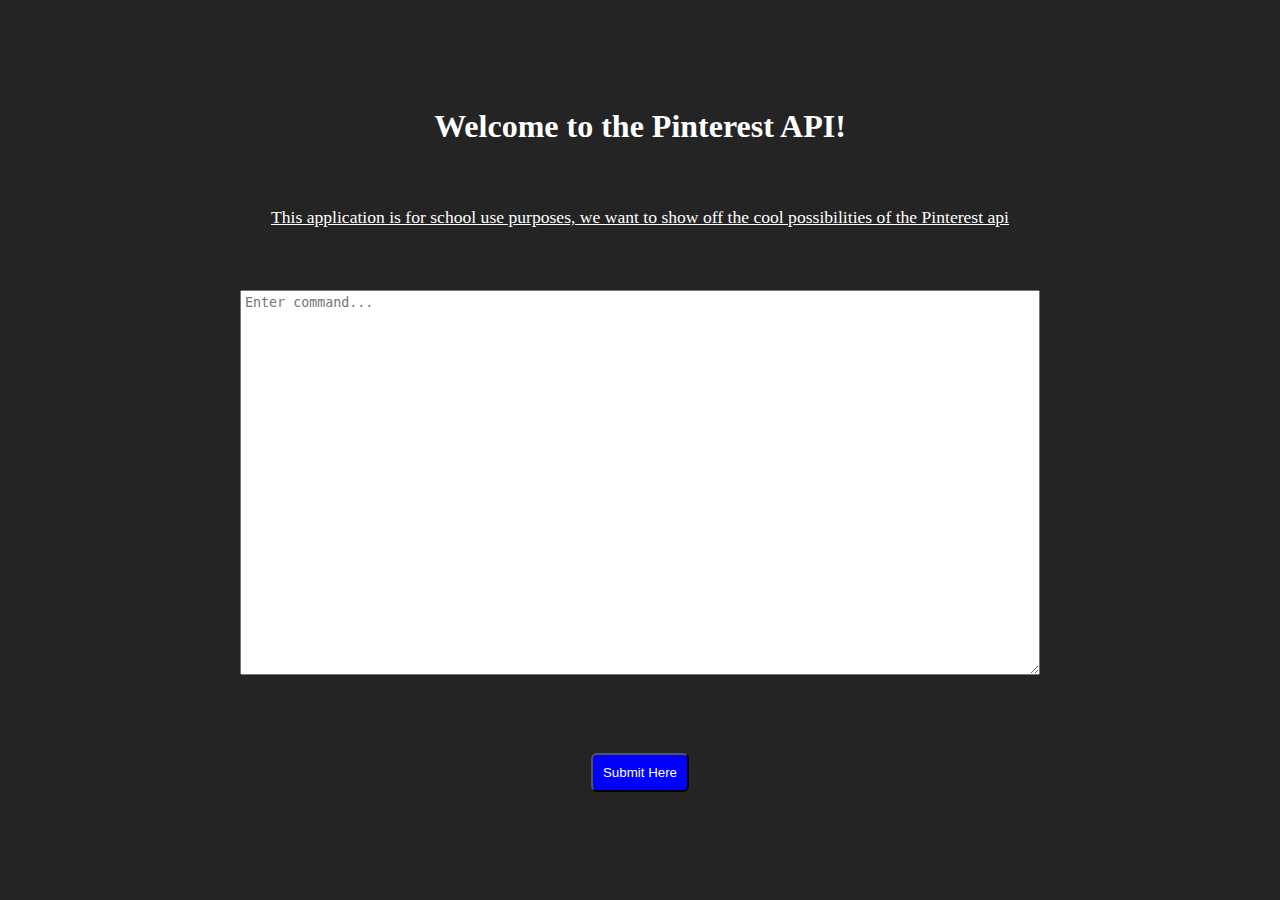
==== index.html @ 501745f6 "PinterestAPI" ====
<!DOCTYPE html>
<html lang="en">
<head>
    <meta charset="UTF-8">
    <title>Title</title>
    <link href="style.css" rel="stylesheet">
</head>
<body>


<div>
    <h1>Welcome to the Pinterest API!</h1>
    <p>This application is for school use purposes, we want to show off the cool possibilities of the Pinterest api</p>
    <textarea id="responsive-textarea" name="" placeholder="Enter command..." rows="25"></textarea>
    <button type="button">Submit Here</button>
</div>


</body>
</html>
---- style.css ----
* {
    margin: 0;
    padding: 0;
    box-sizing: border-box;
}

body {
    background-color: #242424;
    height: 100vh;
}

textarea {
    padding: 4px;
}

div {
    display: flex;
    justify-content: center;
    align-items: center;
    height: 100%;
    flex-direction: column;
    color: white;
    gap: 62px;
}

p {
    text-decoration: white solid underline;
    font-size: 1.1rem;
}

button {
    background-color: blue;
    color: white;
    padding: 10px;
    border-radius: 6px;
}

button:hover {
    background-color: #5fb9e6;
}

[type="button"] {
    margin-top: 16px;
}

@media (min-width: 768px) {
    #responsive-textarea {
        width: 90%; /* Adjust the width as needed */
        max-width: 800px; /* You can adjust this value to control the maximum width */
    }
}
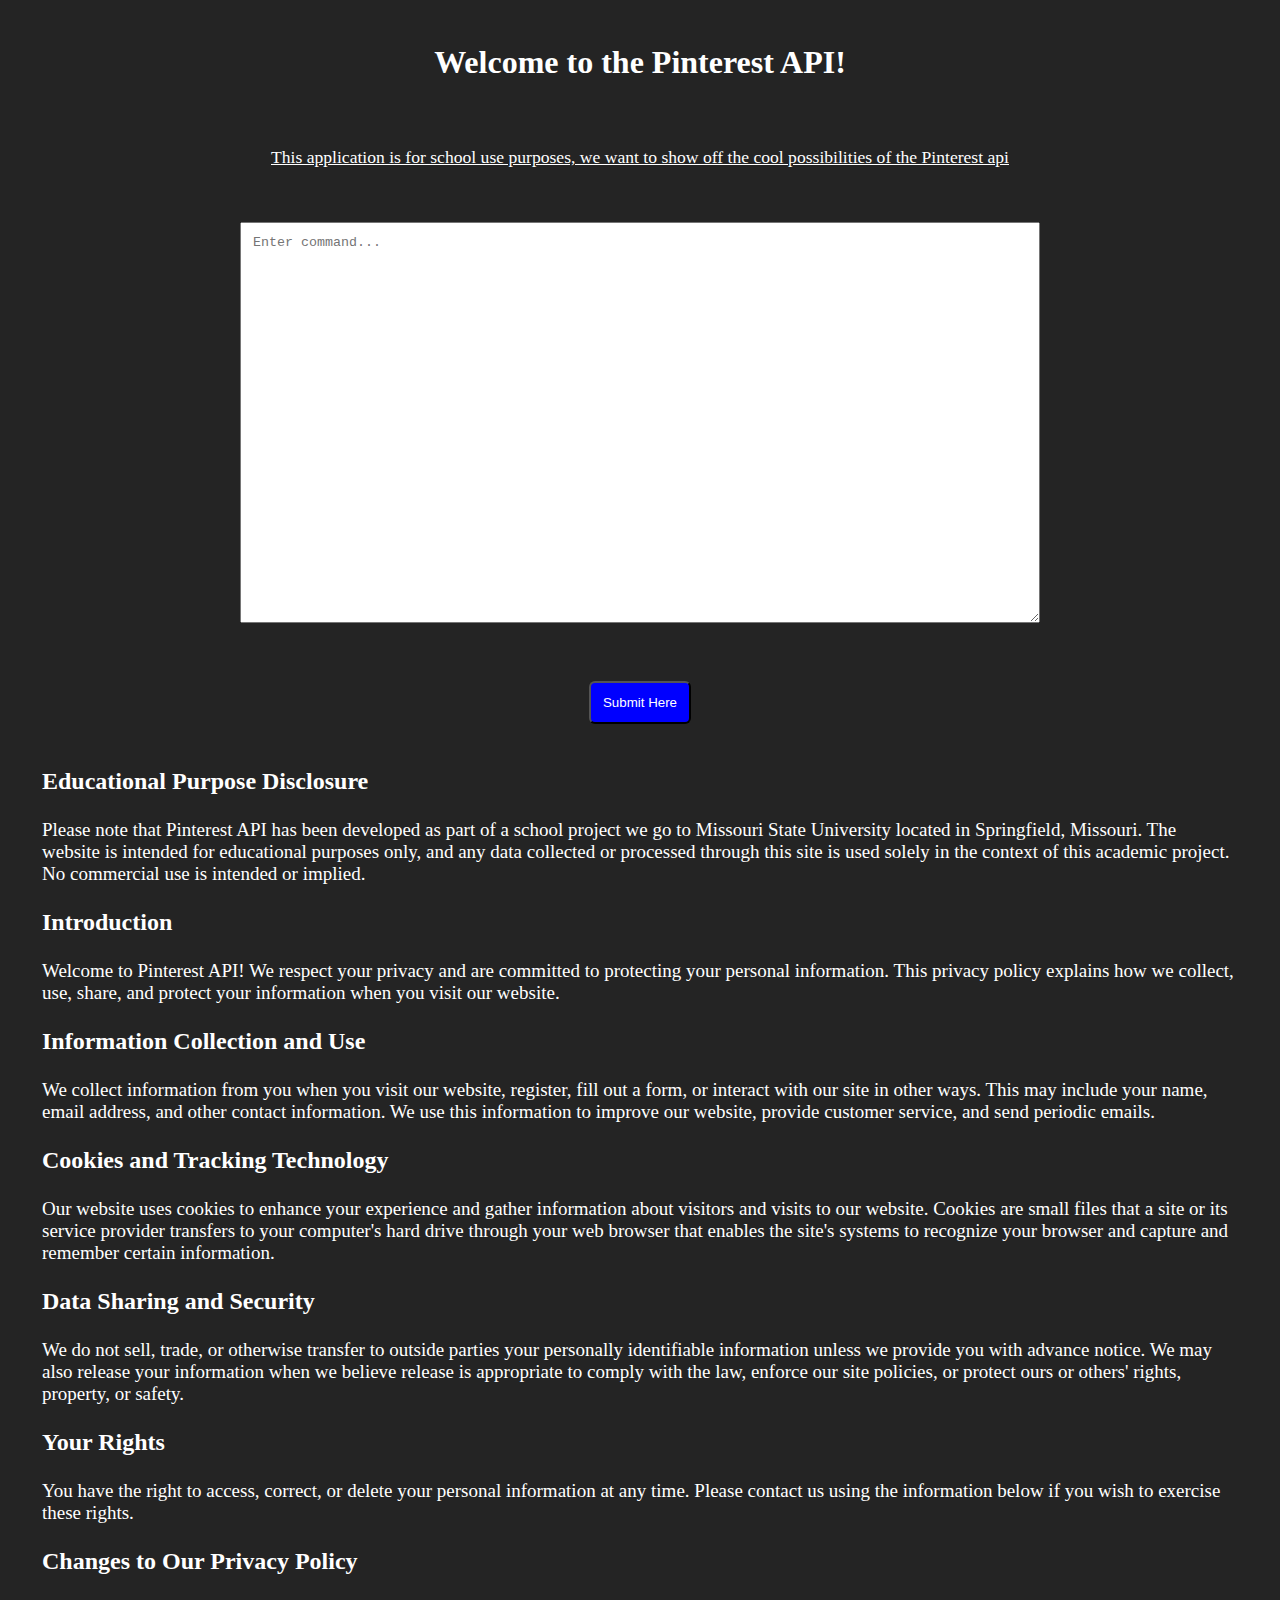
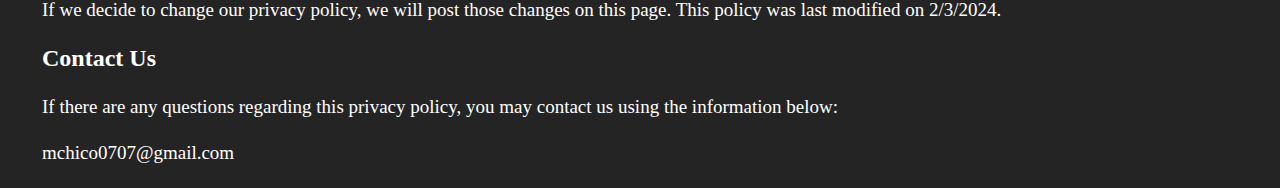
==== commit 66b95ce0: "PinterestAPI" ====
--- a/index.html
+++ b/index.html
@@ -8,11 +8,85 @@
 <body>
 
 
-<div>
-    <h1>Welcome to the Pinterest API!</h1>
-    <p>This application is for school use purposes, we want to show off the cool possibilities of the Pinterest api</p>
+<div class="welcome">
+    <h1 style="margin-top: 32px">Welcome to the Pinterest API!</h1>
+    <p class="p-style">This application is for school use purposes, we want to show off the cool possibilities of the
+        Pinterest api</p>
     <textarea id="responsive-textarea" name="" placeholder="Enter command..." rows="25"></textarea>
-    <button type="button">Submit Here</button>
+    <button style="margin-bottom: 32px" type="button">Submit Here</button>
+</div>
+
+<div class="policy">
+
+    <h2>Educational Purpose Disclosure</h2>
+    <p>
+        Please note that Pinterest API has been developed as part of a school project we go to Missouri State University
+        located in Springfield, Missouri. The website is intended for
+        educational purposes only, and any data collected or processed through this site is used solely in the context
+        of this academic project. No commercial use is intended or implied.
+    </p>
+
+    <h2>Introduction</h2>
+
+    <p>Welcome to Pinterest API! We respect your privacy and are committed to protecting your personal
+        information. This privacy policy explains how we collect, use, share, and protect your information when you
+        visit our website.</p>
+
+    <h2>
+        Information Collection and Use
+    </h2>
+
+    <p>We collect information from you when you visit our website, register, fill out a form, or interact with our site
+        in other ways. This may include your name, email address, and other contact information. We use this information
+        to improve our website, provide customer service, and send periodic emails.</p>
+
+
+    <h2>
+        Cookies and Tracking Technology
+    </h2>
+
+    <p>
+        Our website uses cookies to enhance your experience and gather information about visitors and visits to our
+        website. Cookies are small files that a site or its service provider transfers to your computer's hard drive
+        through your web browser that enables the site's systems to recognize your browser and capture and remember
+        certain information.
+    </p>
+
+
+    <h2>
+        Data Sharing and Security
+    </h2>
+    <p>
+        We do not sell, trade, or otherwise transfer to outside parties your personally identifiable information unless
+        we provide you with advance notice. We may also release your information when we believe release is appropriate
+        to comply with the law, enforce our site policies, or protect ours or others' rights, property, or safety.
+    </p>
+
+    <h2>Your Rights</h2>
+
+    <p>You have the right to access, correct, or delete your personal information at any time. Please contact us using
+        the information below if you wish to exercise these rights.</p>
+
+
+    <h2>
+        Changes to Our Privacy Policy
+    </h2>
+
+    <p>
+        If we decide to change our privacy policy, we will post those changes on this page. This policy was last
+        modified on 2/3/2024.
+    </p>
+
+
+    <h2>
+        Contact Us
+    </h2>
+
+    <p>
+        If there are any questions regarding this privacy policy, you may contact us using the information below:
+    </p>
+
+    <p>mchico0707@gmail.com</p>
 </div>
 
 
--- a/style.css
+++ b/style.css
@@ -2,35 +2,34 @@
     margin: 0;
     padding: 0;
     box-sizing: border-box;
+    color: white;
 }
 
 body {
     background-color: #242424;
-    height: 100vh;
+    /*height: 100vh;*/
 }
 
 textarea {
     padding: 4px;
 }
 
-div {
+.welcome {
     display: flex;
     justify-content: center;
     align-items: center;
     height: 100%;
     flex-direction: column;
-    color: white;
-    gap: 62px;
+    gap: 42px;
 }
 
-p {
+.p-style {
     text-decoration: white solid underline;
     font-size: 1.1rem;
 }
 
 button {
     background-color: blue;
-    color: white;
     padding: 10px;
     border-radius: 6px;
 }
@@ -48,4 +47,20 @@
         width: 90%; /* Adjust the width as needed */
         max-width: 800px; /* You can adjust this value to control the maximum width */
     }
+}
+
+.policy {
+    padding: 0 30px;
+}
+
+div > * {
+    padding: 12px;
+}
+
+div p:last-child {
+    margin-bottom: 12px;
+}
+
+p {
+    font-size: 19px;
 }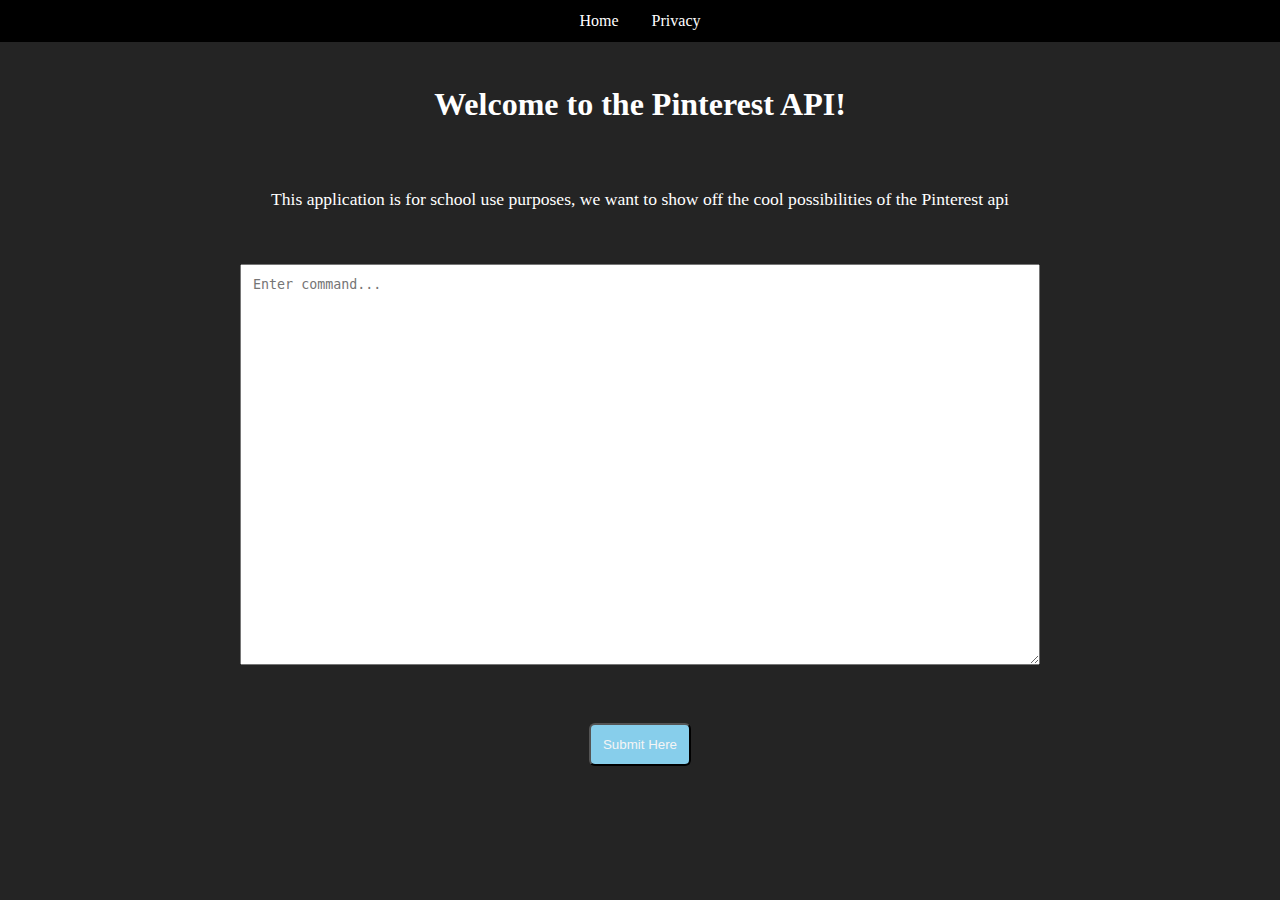
==== commit bbb2db52: "PinterestAPI" ====
--- a/index.html
+++ b/index.html
@@ -7,6 +7,14 @@
 </head>
 <body>
 
+<header>
+    <nav style="background-color: black; padding: 12px  ">
+        <ul style="text-align: center; display: flex; justify-content: center; gap: 33px; list-style-type: none">
+            <li><a href="index.html" style="text-decoration: none">Home</a></li>
+            <li><a href="privacy.html" style="text-decoration: none">Privacy</a></li>
+        </ul>
+    </nav>
+</header>
 
 <div class="welcome">
     <h1 style="margin-top: 32px">Welcome to the Pinterest API!</h1>
@@ -16,79 +24,6 @@
     <button style="margin-bottom: 32px" type="button">Submit Here</button>
 </div>
 
-<div class="policy">
-
-    <h2>Educational Purpose Disclosure</h2>
-    <p>
-        Please note that Pinterest API has been developed as part of a school project we go to Missouri State University
-        located in Springfield, Missouri. The website is intended for
-        educational purposes only, and any data collected or processed through this site is used solely in the context
-        of this academic project. No commercial use is intended or implied.
-    </p>
-
-    <h2>Introduction</h2>
-
-    <p>Welcome to Pinterest API! We respect your privacy and are committed to protecting your personal
-        information. This privacy policy explains how we collect, use, share, and protect your information when you
-        visit our website.</p>
-
-    <h2>
-        Information Collection and Use
-    </h2>
-
-    <p>We collect information from you when you visit our website, register, fill out a form, or interact with our site
-        in other ways. This may include your name, email address, and other contact information. We use this information
-        to improve our website, provide customer service, and send periodic emails.</p>
-
-
-    <h2>
-        Cookies and Tracking Technology
-    </h2>
-
-    <p>
-        Our website uses cookies to enhance your experience and gather information about visitors and visits to our
-        website. Cookies are small files that a site or its service provider transfers to your computer's hard drive
-        through your web browser that enables the site's systems to recognize your browser and capture and remember
-        certain information.
-    </p>
-
-
-    <h2>
-        Data Sharing and Security
-    </h2>
-    <p>
-        We do not sell, trade, or otherwise transfer to outside parties your personally identifiable information unless
-        we provide you with advance notice. We may also release your information when we believe release is appropriate
-        to comply with the law, enforce our site policies, or protect ours or others' rights, property, or safety.
-    </p>
-
-    <h2>Your Rights</h2>
-
-    <p>You have the right to access, correct, or delete your personal information at any time. Please contact us using
-        the information below if you wish to exercise these rights.</p>
-
-
-    <h2>
-        Changes to Our Privacy Policy
-    </h2>
-
-    <p>
-        If we decide to change our privacy policy, we will post those changes on this page. This policy was last
-        modified on 2/3/2024.
-    </p>
-
-
-    <h2>
-        Contact Us
-    </h2>
-
-    <p>
-        If there are any questions regarding this privacy policy, you may contact us using the information below:
-    </p>
-
-    <p>mchico0707@gmail.com</p>
-</div>
-
 
 </body>
 </html>--- a/style.css
+++ b/style.css
@@ -24,14 +24,15 @@
 }
 
 .p-style {
-    text-decoration: white solid underline;
+    /*text-decoration: white solid underline;*/
     font-size: 1.1rem;
 }
 
 button {
-    background-color: blue;
+    background-color: skyblue;
     padding: 10px;
     border-radius: 6px;
+    color: whitesmoke;
 }
 
 button:hover {
@@ -40,6 +41,10 @@
 
 [type="button"] {
     margin-top: 16px;
+}
+
+ul li a:hover {
+    color: skyblue;
 }
 
 @media (min-width: 768px) {
